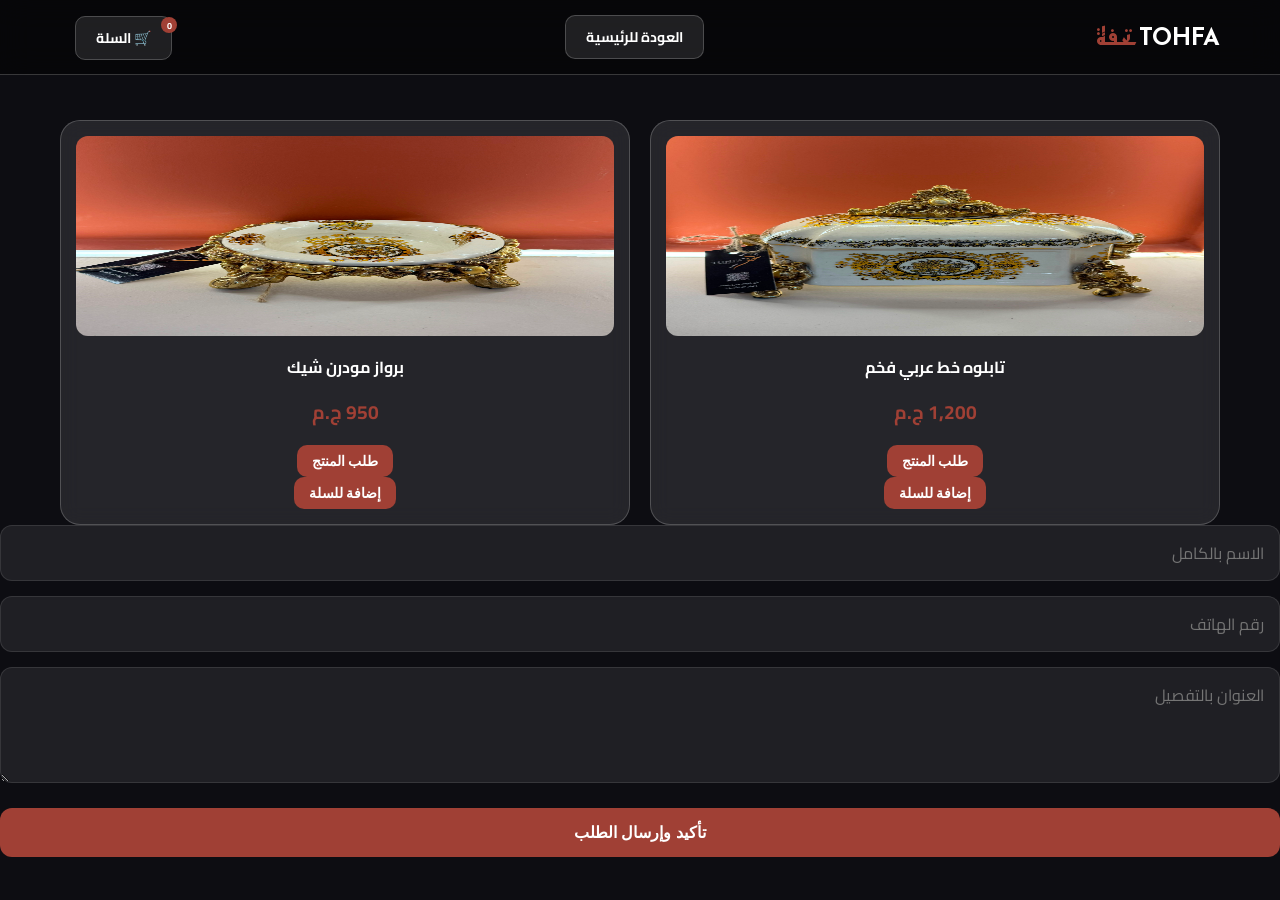
==== flowers.html @ 12c8755f "C-149 DESKTOP-UHG43DP 2026-08-03 18:23" ====
<!DOCTYPE html>
<html lang="ar" dir="rtl">
<head>
    <meta charset="UTF-8">
    <meta name="viewport" content="width=device-width, initial-scale=1.0">
    <title>تحفة | flowers</title>
    <link href="https://fonts.googleapis.com/css2?family=Cairo:wght@400;700&family=Reem+Kufi:wght@600&display=swap" rel="stylesheet">
    <link rel="stylesheet" href="tohfa/products.css">
</head>
<body>
    <nav class="navbar">
        <div class="container nav-flex">
            <div class="logo">TOHFA <span>تحفة</span></div>
            <a href="index.html" class="glass-btn">العودة للرئيسية</a>
            <div class="cart-btn-nav" onclick="toggleCart()">
    <span class="glass-btn">🛒 السلة <span class="cart-badge" id="cartBadge">0</span></span>
</div>
        </div>
    </nav>

    <div class="container" style="margin-top: 120px;">
        <div class="product-grid">
            <!-- منتج 1 -->
            <div class="product-card">
                <img src="tohfa/1.jpg.jpeg" class="product-img">
                <span class="product-name">تابلوه خط عربي فخم</span>
                <span class="product-price">1,200 ج.م</span>
                <button class="order-btn" onclick="orderNow('تابلوه خط عربي فخم', 1200, 'tohfa/1.jpg.jpeg')">طلب المنتج</button>
                <button class="order-btn" onclick="addToCart('تابلوه خط عربي فخم', 1200, 'tohfa/1.jpg.jpeg')">إضافة للسلة</button>
            </div>
            <!-- منتج 2 -->
            <div class="product-card">
                <img src="tohfa/2.jpg.jpeg" class="product-img">
                <span class="product-name">برواز مودرن شيك</span>
                <span class="product-price">950 ج.م</span>
                <button class="order-btn" onclick="orderNow('برواز مودرن شيك', 950, 'tohfa/2.jpg.jpeg')">طلب المنتج</button>
                <button class="order-btn" onclick="addToCart('برواز مودرن شيك', 950, 'tohfa/2.jpg.jpeg')">إضافة للسلة</button>
            </div>
        </div>
    </div>

    <!-- 🐞 تم حذف نافذة ونظام الطلب القديمين (openForm/closeForm/sendOrder)
         من هنا لأنهم كانوا بيستخدموا نفس IDs بتاعة نظام السلة تحت
         (orderModal, orderForm, mTitle...) وده كان بيسبب تعارض:
         getElementById بياخد أول عنصر بس، فزرار "إتمام الطلب" في
         السلة كان بيفتح المودال الغلط. دلوقتي فيه نظام طلب واحد بس
         موحّد (زرار "طلب المنتج" بينادي orderNow اللي بتضيف للسلة
         وتفتح فورم الطلب على طول). -->
    <div id="cartOverlay" class="cart-overlay">
    <div class="cart-header">
        <h2>سلة المقتنيات</h2>
        <div onclick="toggleCart()" style="cursor:pointer; font-size:30px; color:var(--primary)">&times;</div>
    </div>
    <div class="cart-items-list" id="cartItemsList"></div>
    <div class="cart-footer">
        <div class="total-row">
            <span>الإجمالي:</span>
            <span id="cartTotal">0 ج.م</span>
        </div>
        <button class="order-btn" onclick="checkout()" style="width:100%">إتمام الطلب</button>
    </div>
</div>
<!-- أبلكيشن طلب المقتنيات (Modal) -->
<form id="orderForm">
    <!-- المفتاح -->
    <input type="hidden" name="access_key" value="e199e4c7-3195-4345-9a40-9a2065ea8204">
    
    <!-- حقل الحماية السحري (مخفي للروبوتات فقط) -->
    <input type="checkbox" name="botcheck" class="hidden" style="display: none;">

    <input type="text" name="customer_name" id="cName" placeholder="الاسم بالكامل" required>
    <input type="tel" name="phone_number" id="cPhone" placeholder="رقم الهاتف" required>
    <textarea name="address" id="cAddr" rows="3" placeholder="العنوان بالتفصيل" required></textarea>
    
    <input type="hidden" name="order_details" id="hiddenProd">
    <input type="hidden" name="total_price" id="hiddenPrice">

    <button type="button" id="submitBtn" class="order-btn" onclick="sendOrder()">تأكيد وإرسال الطلب</button>
</form>

<!-- ربط ملف الجافا سكريبت الجديد -->
<script src="tohfa-script.js"></script>
<!-- نافذة تكبير الصور (Lightbox) -->
<div id="imageModal" class="image-lightbox">
    <span class="close-lightbox" onclick="closeLightbox()">&times;</span>
    <img id="fullImage" src="" alt="Enlarged Image">
</div>
</body>
</html>
---- tohfa/products.css ----
/* tohfa/products.css */

/* ==========================================================
   1) المتغيرات العامة + إعدادات أساسية
   ========================================================== */
:root {
    --primary: #A04035;
    --glass: rgba(255, 255, 255, 0.1);
    --glass-border: rgba(255, 255, 255, 0.2);
    --dark-bg: #0d0d12;
}

* {
    margin: 0;
    padding: 0;
    box-sizing: border-box;
    text-decoration: none !important;
}

body {
    font-family: 'Cairo', sans-serif;
    background-color: var(--dark-bg);
    color: white;
    overflow-x: hidden;
    direction: rtl;
}

/* قفل سكرول الصفحة (بيتفعل لما السلة أو اللايت بوكس أو المودال يفتحوا) */
body.stop-scrolling {
    overflow: hidden !important;
    height: 100vh;
}

.container { max-width: 1200px; margin: 0 auto; padding: 0 20px; }

/* ==========================================================
   2) الناف بار
   ========================================================== */
.navbar {
    padding: 15px 0;
    position: fixed;
    width: 100%;
    top: 0;
    z-index: 1000;
    background: rgba(0,0,0,0.5);
    backdrop-filter: blur(15px);
    border-bottom: 1px solid var(--glass-border);
}
.nav-flex { display: flex; justify-content: space-between; align-items: center; }
.logo { font-family: 'Reem Kufi'; font-size: 24px; font-weight: bold; }
.logo span { color: var(--primary); }
.glass-btn {
    color: white !important;
    padding: 8px 20px;
    border-radius: 10px;
    background: var(--glass);
    border: 1px solid var(--glass-border);
    font-weight: bold;
    font-size: 14px;
}

/* أيقونة السلة في الناف بار + البادج بتاعها */
.cart-btn-nav { position: relative; cursor: pointer; margin-left: 15px; }
.cart-badge {
    position: absolute; top: -5px; right: -5px;
    background: var(--primary); color: #fff;
    font-size: 9px; width: 16px; height: 16px;
    border-radius: 50%;
    display: flex; align-items: center; justify-content: center;
}

/* ==========================================================
   3) شبكة المنتجات وكارت المنتج
   - كل الكروت في نفس الصف بتاخد نفس الطول بالظبط (align-items: stretch)
   - صندوق الصورة بحجم ثابت وموحّد، والصورة جواه بـ object-fit:contain
     يعني بتفضل بنسبتها الطبيعية وميحصلهاش تمطيط، وبس بتتوسط جوه الصندوق
   ========================================================== */
.product-grid {
    display: grid;
    grid-template-columns: repeat(auto-fit, minmax(180px, 1fr));
    gap: 20px;
    align-items: stretch; /* يوحّد ارتفاع كل الكروت في نفس الصف */
}

.product-card {
    display: flex;
    flex-direction: column;
    align-items: center;
    background: var(--glass);
    backdrop-filter: blur(10px);
    border: 1px solid var(--glass-border);
    border-radius: 20px;
    padding: 15px;
    text-align: center;
    transition: 0.4s;
    height: 100%; /* يخلي الكارت ياخد كامل ارتفاع الصف اللي حدده الجريد */
}

/* صندوق الصورة: مقاس ثابت وموحّد لكل الكروت */
.product-img {
    width: 100%;
    height: 200px; /* ارتفاع ثابت = كل صناديق الصور بنفس الحجم بالظبط */
    margin-bottom: 12px;
    overflow: hidden;
    border-radius: 12px;
    background: rgba(255, 255, 255, 0.04); /* خلفية خفيفة تظهر جوانب الصورة لو مقاسها مش مربّع */
    display: flex;
    align-items: center;
    justify-content: center;
}

.product-img img {
    max-width: 100%;
    max-height: 100%;
    width: auto;
    height: auto;
    object-fit: contain; /* أهم سطر: الصورة بتاخد حجمها الطبيعي جوه الصندوق من غير تمطيط */
    display: block;
    cursor: zoom-in; /* يوضح إن الصورة قابلة للتكبير */
    transition: 0.3s ease;
}
.product-img img:hover { transform: scale(1.03); }

/* اسم المنتج: line-clamp بسطرين يمنع إن اسم طويل يكسّر توحيد حجم الكارت */
.product-name {
    font-size: 1rem;
    font-weight: bold;
    padding-top: 4px;
    display: -webkit-box;
    -webkit-box-orient: vertical;
    overflow: hidden;
    min-height: 2.4em; /* مساحة ثابتة حتى لو الاسم سطر واحد بس */
}

.product-price {
    font-size: 1.2rem;
    color: var(--primary);
    font-weight: bold;
    display: block;
    margin-top: 8px;
    margin-bottom: 15px;
}

/* الأزرار بتتزق لتحت الكارت دايمًا بفضل margin-top:auto */
.btn-group {
    display: flex;
    justify-content: center;
    align-items: center;
    gap: 20px;
    width: 100%;
    margin-top: auto;
}

.order-btn {
    flex: 2;
    background: var(--primary);
    color: white !important;
    padding: 8px 15px;
    border-radius: 10px;
    font-size: 0.85rem;
    font-weight: bold;
    transition: 0.3s;
    border: none;
    cursor: pointer;
    text-align: center;
}
.order-btn:hover { background: white; color: var(--primary) !important; }

.add-to-cart-btn {
    flex: 1;
    background: rgba(255, 255, 255, 0.05);
    color: var(--primary) !important;
    padding: 8px;
    border-radius: 10px;
    border: 1px solid var(--glass-border);
    cursor: pointer;
    font-size: 1.1rem;
    display: flex;
    align-items: center;
    justify-content: center;
    transition: 0.3s;
}
.add-to-cart-btn:hover { background: var(--primary); color: white !important; }

/* ==========================================================
   4) لايت بوكس تكبير صورة المنتج (يفتح في نص الشاشة عند الضغط)
   محتاج شوية جافاسكريبت بسيطة عشان تفعيل الفتح والقفل — شوف ملف
   products-lightbox.js اللي جنب الملف ده
   ========================================================== */
.image-lightbox-overlay {
    position: fixed;
    top: 0; left: 0;
    width: 100%; height: 100%;
    background: rgba(0, 0, 0, 0.92);
    display: none; /* بيتفتح بكلاس active عن طريق الجافاسكريبت */
    align-items: center;
    justify-content: center;
    z-index: 10500;
    backdrop-filter: blur(10px);
    padding: 20px;
    cursor: zoom-out;
}
.image-lightbox-overlay.active { display: flex; }

.image-lightbox-overlay img {
    max-width: 90%;
    max-height: 90vh;
    object-fit: contain; /* برضو من غير تمطيط وهي مكبّرة */
    border-radius: 15px;
    box-shadow: 0 20px 60px rgba(0, 0, 0, 0.6);
    animation: lightboxZoom 0.3s ease;
    cursor: default;
}
@keyframes lightboxZoom {
    from { transform: scale(0.85); opacity: 0; }
    to { transform: scale(1); opacity: 1; }
}

.image-lightbox-close {
    position: absolute;
    top: 20px; left: 20px;
    font-size: 34px;
    color: #fff;
    cursor: pointer;
    z-index: 10600;
    line-height: 1;
}

/* ==========================================================
   5) المودال (نافذة استمارة الطلب)
   ========================================================== */
.modal-overlay {
    position: fixed;
    top: 0; left: 0;
    width: 100%; height: 100%;
    background: rgba(0, 0, 0, 0.9);
    display: none;
    align-items: center;
    justify-content: center;
    z-index: 10000;
    backdrop-filter: blur(15px);
    padding: 15px;
}

.modal-content {
    width: 100%;
    max-width: 400px;
    background: rgba(255, 255, 255, 0.05);
    border: 1px solid rgba(255, 255, 255, 0.1);
    border-radius: 25px;
    padding: 30px 20px;
    position: relative;
    box-shadow: 0 20px 50px rgba(0, 0, 0, 0.5);
    display: flex;
    flex-direction: column;
    align-items: center;
}
.modal-content h3 {
    font-family: 'Reem Kufi';
    color: var(--primary);
    margin-bottom: 20px;
    font-size: 1.4rem;
    text-align: center;
}

#orderForm {
    width: 100%;
    display: flex;
    flex-direction: column;
    gap: 15px;
}
#orderForm input, #orderForm textarea {
    width: 100%;
    padding: 12px 15px;
    background: rgba(255, 255, 255, 0.08);
    border: 1px solid rgba(255, 255, 255, 0.1);
    border-radius: 12px;
    color: #fff;
    font-family: 'Cairo';
    font-size: 16px; /* عشان الآيفون ميعملش زووم تلقائي */
    outline: none;
    text-align: right;
}
#orderForm .order-btn {
    margin-top: 10px;
    padding: 15px;
    font-size: 1rem;
    width: 100%;
    background: var(--primary);
    color: white;
    border: none;
    border-radius: 12px;
    cursor: pointer;
}

.close-btn {
    position: absolute;
    top: 15px;
    left: 20px;
    font-size: 28px;
    color: var(--primary);
    cursor: pointer;
    line-height: 1;
}

/* ==========================================================
   6) زرار واتساب العائم
   ========================================================== */
.whatsapp-float {
    position: fixed;
    width: 60px; height: 60px;
    bottom: 30px; right: 30px;
    background-color: #25d366;
    border-radius: 50px;
    display: flex; align-items: center; justify-content: center;
    z-index: 2000;
}
.whatsapp-float img { width: 35px; }

/* ==========================================================
   7) سلة المشتريات الجانبية
   ⚠️ ملاحظة: الملف ده بيستخدم اسمين مختلفين لحاوية عناصر السلة:
   .cart-items-list (هنا) و .cart-items-container (في ملف style.css).
   لو الاتنين مستخدمين فعلاً في نفس الـ HTML سيبهم زي ما هم، بس
   لو واحد بس منهم مستخدم يفضل توحيد الاسم في كل الملفات بعدين.
   ========================================================== */
.cart-overlay {
    position: fixed;
    top: 0;
    left: -100%; /* تظهر من اليمين للشمال عن طريق كلاس active */
    width: 350px;
    height: 100vh;
    background: rgba(15, 15, 15, 0.98);
    backdrop-filter: blur(20px);
    border-right: 1px solid var(--primary);
    z-index: 5000;
    transition: 0.5s cubic-bezier(0.4, 0, 0.2, 1);
    display: flex;
    flex-direction: column;
}
.cart-overlay.active { left: 0; }

.cart-header {
    display: flex;
    justify-content: space-between;
    align-items: center;
    margin-bottom: 25px;
    border-bottom: 1px solid rgba(255,255,255,0.1);
    padding-bottom: 15px;
}
.cart-header h2 { font-family: 'Reem Kufi'; color: var(--primary); font-size: 1.5rem; }

/* منطقة عرض المنتجات جوه السلة (فيها السكرول) */
.cart-items-list {
    flex: 1;
    overflow-y: auto;
    padding-left: 5px;
    -webkit-overflow-scrolling: touch;
}

.cart-item {
    display: flex;
    align-items: center;
    gap: 15px;
    background: rgba(255,255,255,0.03);
    padding: 12px;
    border-radius: 15px;
    margin-bottom: 15px;
    border: 1px solid rgba(255,255,255,0.05);
}
.cart-item img {
    width: 60px; height: 60px;
    object-fit: cover;
    border-radius: 10px;
    border: 1px solid var(--primary);
}
.item-details { flex: 1; }
.item-details h4 { font-size: 0.95rem; margin-bottom: 5px; color: #fff; }
.item-details .price-tag { color: var(--primary); font-weight: bold; font-size: 1rem; }

/* أزرار التحكم في الكمية */
.qty-btn-group { display: flex; align-items: center; gap: 12px; margin-top: 8px; }
.qty-btn-group button {
    width: 26px; height: 26px;
    background: transparent;
    border: 1px solid var(--primary);
    color: var(--primary);
    border-radius: 50%;
    cursor: pointer;
    transition: 0.3s;
}
.qty-btn-group button:hover { background: var(--primary); color: #fff; }

.remove-item { color: #ff4d4d; cursor: pointer; font-size: 1.3rem; transition: 0.3s; }
.remove-item:hover { color: #ff1a1a; transform: scale(1.1); }

/* فوتر السلة (فيه الإجمالي وزرار إتمام الطلب) - ثابت تحت */
.cart-footer {
    border-top: 1px solid rgba(255,255,255,0.1);
    padding-top: 20px;
    margin-top: auto;
}
.total-row {
    display: flex;
    justify-content: space-between;
    font-size: 1.3rem;
    margin-bottom: 20px;
    font-family: 'Reem Kufi';
}
.total-row span:last-child { color: var(--primary); font-weight: bold; }

/* ==========================================================
   8) تعديلات الموبايل (اتجمعت كل الميديا كويريز المكررة والمتضاربة هنا)
   ========================================================== */
@media screen and (max-width: 768px) {
    /* الناف بار */
    .navbar { top: 10px; width: 98%; padding: 5px 0; border-radius: 15px; }
    .nav-wrapper { padding: 0 10px !important; display: flex; justify-content: space-between; }
    .logo { font-size: 16px !important; white-space: nowrap; }
    .nav-links { gap: 5px !important; }
    .glass-btn { padding: 6px 8px !important; font-size: 11px !important; border-radius: 8px; }
    .cart-nav-item { margin-left: 5px; }

    /* شبكة المنتجات: منتجين جنب بعض، والصندوق بيتصغر شوية بس يفضل موحّد */
    .product-grid { grid-template-columns: repeat(2, 1fr) !important; gap: 12px !important; }
    .product-card { padding: 10px !important; }
    .product-img { height: 140px !important; }
    .product-name { font-size: 0.85rem !important; }
    .product-price { font-size: 1rem !important; }

    /* السلة الجانبية تاخد أغلب الشاشة في الموبايل */
    .cart-overlay {
        width: 85% !important;
        max-width: 320px;
        height: 100dvh !important; /* بتظبط الطول بالظبط على شاشة الموبايل */
    }
    .cart-footer {
        padding: 15px !important;
        padding-bottom: 30px !important; /* عشان الزرار ميختفيش ورا شريط الموبايل */
        background: rgba(20, 20, 20, 0.95);
    }
    .cart-footer .order-btn { padding: 12px !important; font-size: 1rem !important; border-radius: 12px !important; }
    .total-row { margin-bottom: 10px !important; font-size: 1.1rem !important; }

    /* المودال (استمارة الطلب) */
    .modal-content { padding: 25px 15px !important; margin-top: 20px; }
    #orderForm input, #orderForm textarea { font-size: 16px !important; }
}

@media screen and (max-width: 480px) {
    .cart-overlay { width: 100% !important; }
    .modal-content { padding: 25px 15px; }
    .modal-content h3 { font-size: 1.1rem; }
    .hero-content h1 { font-size: 1.8rem !important; line-height: 1.3; }
    .hero-content p { font-size: 0.9rem !important; }
}
/* --- تنسيق نافذة تكبير الصور --- */
.image-lightbox {
    position: fixed;
    top: 0; left: 0;
    width: 100%; height: 100%;
    background: rgba(0, 0, 0, 0.9); /* خلفية سوداء فخمة */
    backdrop-filter: blur(15px); /* تأثير زجاجي ورا الصورة */
    display: none; /* مخفية بتبدأ */
    align-items: center;
    justify-content: center;
    z-index: 10000; /* أعلى من كل شيء */
    cursor: zoom-out;
}

.image-lightbox img {
    max-width: 90%;
    max-height: 80vh;
    border-radius: 15px;
    box-shadow: 0 0 50px rgba(160, 64, 53, 0.3); /* توهج طوبي خفيف */
    transform: scale(0.8);
    transition: 0.4s cubic-bezier(0.175, 0.885, 0.32, 1.275);
}

/* لما تفتح الصورة يحصل أنيميشن تكبير */
.image-lightbox.active img {
    transform: scale(1);
}

/* زرار الإلغاء (X) */
.close-lightbox {
    position: absolute;
    top: 30px;
    right: 40px;
    color: white;
    font-size: 50px;
    font-weight: bold;
    cursor: pointer;
    transition: 0.3s;
    z-index: 10001;
}

.close-lightbox:hover {
    color: var(--primary); /* يقلب طوبي عند الوقوف عليه */
    transform: rotate(90deg);
}
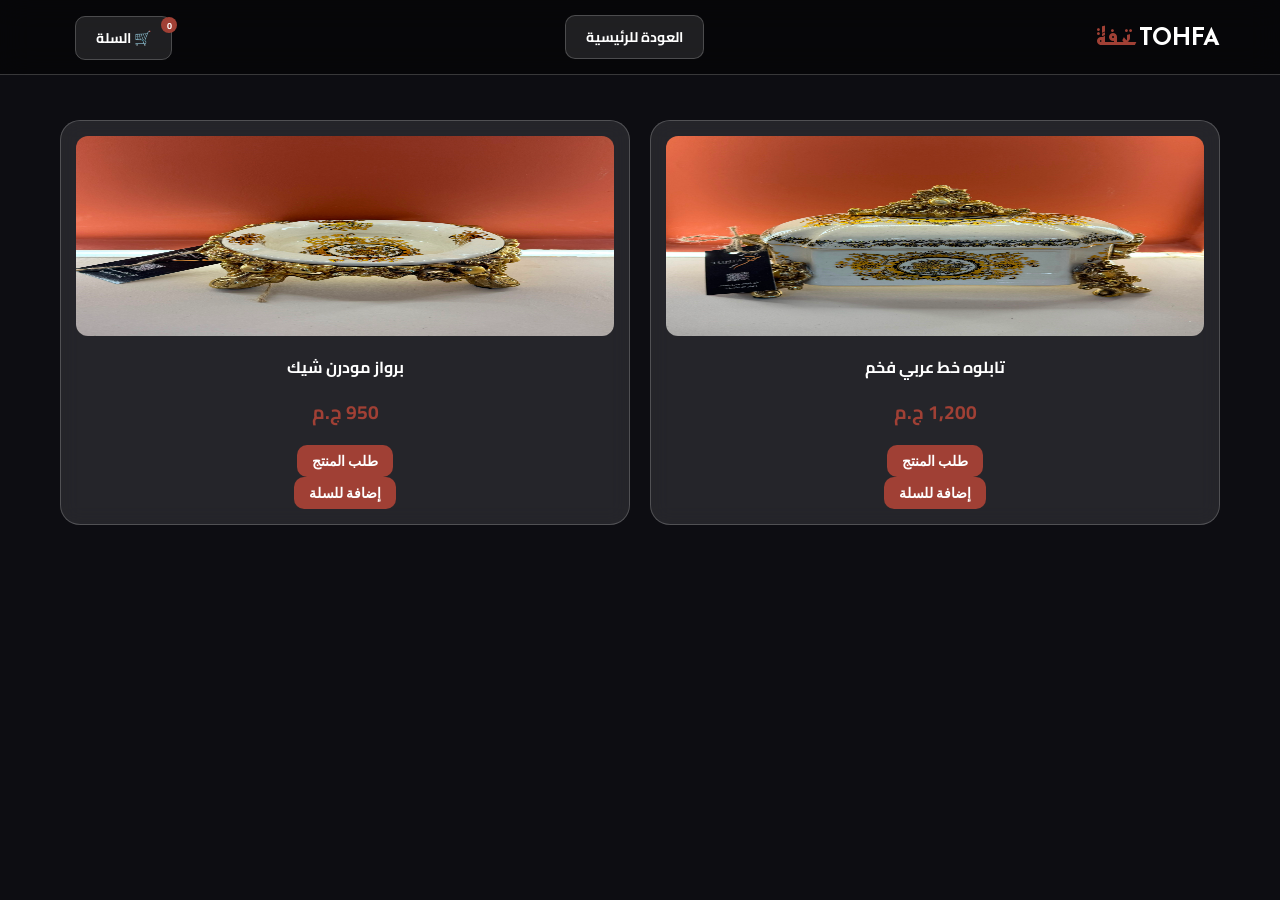
==== commit 4399ebbf: "C-150 DESKTOP-UHG43DP 2026-08-03 18:23" ====
--- a/flowers.html
+++ b/flowers.html
@@ -61,22 +61,28 @@
     </div>
 </div>
 <!-- أبلكيشن طلب المقتنيات (Modal) -->
-<form id="orderForm">
-    <!-- المفتاح -->
+<div id="orderModal" class="modal-overlay">
+    <div class="modal-content glass-card">
+        <span class="close-btn" onclick="closeOrderForm()">&times;</span>
+        <h3 id="mTitle" style="text-align:center; margin-bottom:20px; font-family:'Reem Kufi'; color:var(--primary);">استمارة طلب مقتنيات</h3>
+        
+      <form id="orderForm">
+    <!-- المفتاح الخاص بك -->
     <input type="hidden" name="access_key" value="e199e4c7-3195-4345-9a40-9a2065ea8204">
     
-    <!-- حقل الحماية السحري (مخفي للروبوتات فقط) -->
-    <input type="checkbox" name="botcheck" class="hidden" style="display: none;">
+    <!-- بيانات العميل -->
+    <input type="text" name="الاسم" id="cName" placeholder="الاسم بالكامل" required>
+    <input type="tel" name="الهاتف" id="cPhone" placeholder="رقم الهاتف" required>
+    <textarea name="العنوان" id="cAddr" rows="3" placeholder="العنوان بالتفصيل" required></textarea>
+    
+    <!-- التعديل هنا: دي الخانات اللي كانت بتوصل فاضية -->
+    <input type="hidden" name="تفاصيل_الأوردر" id="hiddenProd">
+    <input type="hidden" name="إجمالي_السعر" id="hiddenPrice">
 
-    <input type="text" name="customer_name" id="cName" placeholder="الاسم بالكامل" required>
-    <input type="tel" name="phone_number" id="cPhone" placeholder="رقم الهاتف" required>
-    <textarea name="address" id="cAddr" rows="3" placeholder="العنوان بالتفصيل" required></textarea>
-    
-    <input type="hidden" name="order_details" id="hiddenProd">
-    <input type="hidden" name="total_price" id="hiddenPrice">
-
-    <button type="button" id="submitBtn" class="order-btn" onclick="sendOrder()">تأكيد وإرسال الطلب</button>
+    <button type="button" id="submitBtn" class="order-btn" onclick="sendFinalOrder()">تأكيد وإرسال الطلب</button>
 </form>
+    </div>
+</div>
 
 <!-- ربط ملف الجافا سكريبت الجديد -->
 <script src="tohfa-script.js"></script>
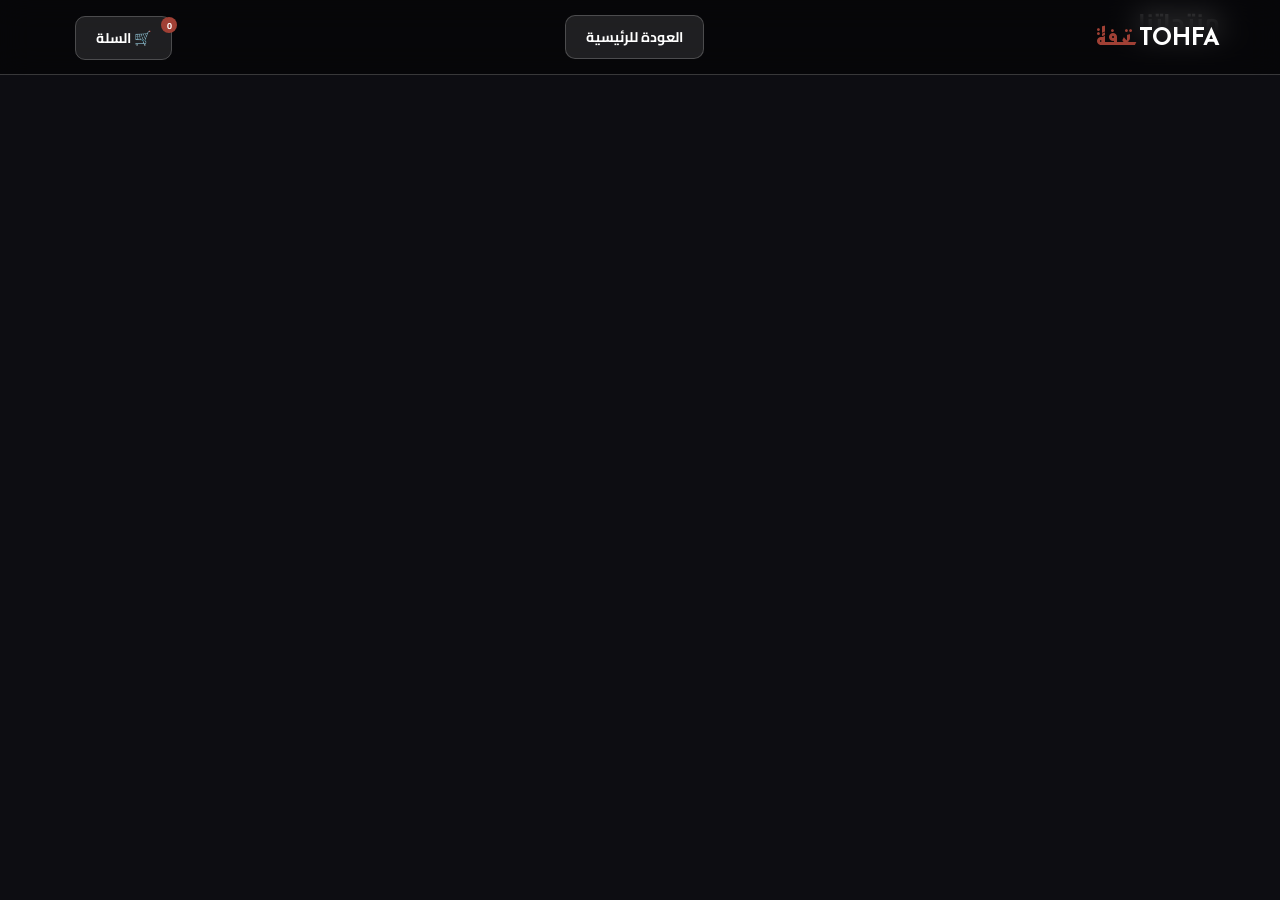
==== commit cd9f110e: "C-328 DESKTOP-UHG43DP 2026-08-06 17:20" ====
--- a/flowers.html
+++ b/flowers.html
@@ -18,26 +18,12 @@
         </div>
     </nav>
 
-    <div class="container" style="margin-top: 120px;">
-        <div class="product-grid">
-            <!-- منتج 1 -->
-            <div class="product-card">
-                <img src="tohfa/1.jpg.jpeg" class="product-img">
-                <span class="product-name">تابلوه خط عربي فخم</span>
-                <span class="product-price">1,200 ج.م</span>
-                <button class="order-btn" onclick="orderNow('تابلوه خط عربي فخم', 1200, 'tohfa/1.jpg.jpeg')">طلب المنتج</button>
-                <button class="order-btn" onclick="addToCart('تابلوه خط عربي فخم', 1200, 'tohfa/1.jpg.jpeg')">إضافة للسلة</button>
-            </div>
-            <!-- منتج 2 -->
-            <div class="product-card">
-                <img src="tohfa/2.jpg.jpeg" class="product-img">
-                <span class="product-name">برواز مودرن شيك</span>
-                <span class="product-price">950 ج.م</span>
-                <button class="order-btn" onclick="orderNow('برواز مودرن شيك', 950, 'tohfa/2.jpg.jpeg')">طلب المنتج</button>
-                <button class="order-btn" onclick="addToCart('برواز مودرن شيك', 950, 'tohfa/2.jpg.jpeg')">إضافة للسلة</button>
-            </div>
-        </div>
-    </div>
+    <section class="container">
+    <h2 class="section-title">منتجاتنا</h2>
+    <!-- ده المكان اللي الجافا سكريبت هترص فيه المنتجات -->
+    <div id="products-flowers"></div> 
+</section>    <!-- الجافا سكريبت هيملا المكان ده فوراً -->
+
 
     <!-- 🐞 تم حذف نافذة ونظام الطلب القديمين (openForm/closeForm/sendOrder)
          من هنا لأنهم كانوا بيستخدموا نفس IDs بتاعة نظام السلة تحت
@@ -63,7 +49,8 @@
 <!-- أبلكيشن طلب المقتنيات (Modal) -->
 <div id="orderModal" class="modal-overlay">
     <div class="modal-content glass-card">
-        <span class="close-btn" onclick="closeOrderForm()">&times;</span>
+<!-- تأكد إن الاسم هو closeOrderForm() -->
+<span class="close-btn" onclick="closeOrderForm()">&times;</span>
         <h3 id="mTitle" style="text-align:center; margin-bottom:20px; font-family:'Reem Kufi'; color:var(--primary);">استمارة طلب مقتنيات</h3>
         
       <form id="orderForm">
--- a/tohfa/products.css
+++ b/tohfa/products.css
@@ -75,17 +75,23 @@
    - صندوق الصورة بحجم ثابت وموحّد، والصورة جواه بـ object-fit:contain
      يعني بتفضل بنسبتها الطبيعية وميحصلهاش تمطيط، وبس بتتوسط جوه الصندوق
    ========================================================== */
-.product-grid {
-    display: grid;
-    grid-template-columns: repeat(auto-fit, minmax(180px, 1fr));
-    gap: 20px;
+/* --- تعديل الجريد ليكون جنب بعضه بالظبط بنفس مقاساتك --- */
+
+.product-grid, #products-list {
+    display: grid !important; /* تفعيل الشبكة بقوة */
+    /* السطر اللي جاي هو السر: بيوزع الكروت جنب بعضها بحد أدنى 180 بكسل للكارت */
+    grid-template-columns: repeat(auto-fill, minmax(180px, 1fr)) !important;
+    gap: 20px !important;
+    width: 100% !important; /* يملأ عرض الصفحة */
+    max-width: 1200px; /* العرض الأقصى المريح للعين */
+    margin: 30px auto !important; /* توسيط السكشن كله */
     align-items: stretch; /* يوحّد ارتفاع كل الكروت في نفس الصف */
 }
 
 .product-card {
-    display: flex;
-    flex-direction: column;
-    align-items: center;
+    display: flex !important;
+    flex-direction: column !important;
+    align-items: center !important;
     background: var(--glass);
     backdrop-filter: blur(10px);
     border: 1px solid var(--glass-border);
@@ -93,52 +99,73 @@
     padding: 15px;
     text-align: center;
     transition: 0.4s;
-    height: 100%; /* يخلي الكارت ياخد كامل ارتفاع الصف اللي حدده الجريد */
-}
-
-/* صندوق الصورة: مقاس ثابت وموحّد لكل الكروت */
+    height: 100% !important; /* يخلي الكارت ياخد كامل ارتفاع الصف */
+    width: 100% !important;
+}
+
+/* صندوق الصورة: مقاس ثابت وموحّد زي ما طلبت */
 .product-img {
-    width: 100%;
-    height: 200px; /* ارتفاع ثابت = كل صناديق الصور بنفس الحجم بالظبط */
+    width: 100% !important;
+    height: 200px !important; /* ارتفاع ثابت كما طلبت */
     margin-bottom: 12px;
     overflow: hidden;
     border-radius: 12px;
-    background: rgba(255, 255, 255, 0.04); /* خلفية خفيفة تظهر جوانب الصورة لو مقاسها مش مربّع */
-    display: flex;
-    align-items: center;
-    justify-content: center;
+    background: rgba(255, 255, 255, 0.04); 
+    display: flex !important;
+    align-items: center !important;
+    justify-content: center !important;
 }
 
 .product-img img {
     max-width: 100%;
     max-height: 100%;
-    width: auto;
-    height: auto;
-    object-fit: contain; /* أهم سطر: الصورة بتاخد حجمها الطبيعي جوه الصندوق من غير تمطيط */
-    display: block;
-    cursor: zoom-in; /* يوضح إن الصورة قابلة للتكبير */
-    transition: 0.3s ease;
-}
-.product-img img:hover { transform: scale(1.03); }
-
-/* اسم المنتج: line-clamp بسطرين يمنع إن اسم طويل يكسّر توحيد حجم الكارت */
-.product-name {
-    font-size: 1rem;
-    font-weight: bold;
-    padding-top: 4px;
-    display: -webkit-box;
-    -webkit-box-orient: vertical;
-    overflow: hidden;
-    min-height: 2.4em; /* مساحة ثابتة حتى لو الاسم سطر واحد بس */
-}
-
-.product-price {
-    font-size: 1.2rem;
-    color: var(--primary);
-    font-weight: bold;
-    display: block;
-    margin-top: 8px;
-    margin-bottom: 15px;
+    object-fit: contain; /* عشان المنتج يظهر كامل وميتقصش */
+    transition: 0.5s;
+}
+
+/* تعديل الموبايل عشان يفضلوا برضه جنب بعض (2 في السطر) */
+@media screen and (max-width: 768px) {
+    /* 1. تحرير الحاوية الكبيرة من أي قيود عرض */
+    .container {
+        width: 100% !important;
+        max-width: 100% !important;
+        padding: 0 !important; /* إلغاء المساحة الجانبية تماماً */
+        margin: 0 !important;
+    }
+
+    /* 2. ضبط الشبكة لتمتد بعرض الشاشة */
+    #products-list, .product-grid {
+        display: grid !important;
+        grid-template-columns: 1fr 1fr !important; /* عمودين متساويين */
+        gap: 8px !important; /* مسافة صغيرة جداً بين الكروت */
+        width: 100% !important;
+        padding: 8px !important; /* مسافة أمان صغيرة جداً من حافة التليفون */
+        box-sizing: border-box !important;
+    }
+
+    /* 3. جعل الكارت يملأ نصف الشاشة المخصص له بالكامل */
+    .product-card {
+        width: 100% !important;
+        max-width: none !important; /* إلغاء أي حد أقصى للعرض */
+        padding: 10px !important;
+        margin: 0 !important; /* التأكد إن مفيش margin جانبي */
+    }
+
+    /* 4. تظبيط الصورة لتناسب العرض الجديد */
+    .product-img {
+        height: 150px !important; /* ارتفاع مناسب للعمودين */
+        width: 100% !important;
+    }
+
+    /* تصغير الخطوط عشان المساحة */
+    .product-name { font-size: 0.8rem !important; }
+    .product-price { font-size: 0.9rem !important; }
+    
+    /* تظبيط الزراير لملء عرض الكارت الصغير */
+    .btn-group {
+        flex-direction: column; /* لو الأزرار زحمة خليهم تحت بعض */
+        gap: 5px;
+    }
 }
 
 /* الأزرار بتتزق لتحت الكارت دايمًا بفضل margin-top:auto */
@@ -304,20 +331,6 @@
 }
 
 /* ==========================================================
-   6) زرار واتساب العائم
-   ========================================================== */
-.whatsapp-float {
-    position: fixed;
-    width: 60px; height: 60px;
-    bottom: 30px; right: 30px;
-    background-color: #25d366;
-    border-radius: 50px;
-    display: flex; align-items: center; justify-content: center;
-    z-index: 2000;
-}
-.whatsapp-float img { width: 35px; }
-
-/* ==========================================================
    7) سلة المشتريات الجانبية
    ⚠️ ملاحظة: الملف ده بيستخدم اسمين مختلفين لحاوية عناصر السلة:
    .cart-items-list (هنا) و .cart-items-container (في ملف style.css).
@@ -379,20 +392,62 @@
 .item-details .price-tag { color: var(--primary); font-weight: bold; font-size: 1rem; }
 
 /* أزرار التحكم في الكمية */
-.qty-btn-group { display: flex; align-items: center; gap: 12px; margin-top: 8px; }
+.qty-btn-group {
+    display: flex;
+    align-items: center;
+    justify-content: center;
+    gap: 15px; /* المسافة بين الزرار والرقم */
+    margin-top: 10px;
+}
+
 .qty-btn-group button {
-    width: 26px; height: 26px;
-    background: transparent;
-    border: 1px solid var(--primary);
-    color: var(--primary);
-    border-radius: 50%;
-    cursor: pointer;
-    transition: 0.3s;
-}
-.qty-btn-group button:hover { background: var(--primary); color: #fff; }
-
+    /* 1. جعل الزرار دائري تماماً */
+    width: 30px;
+    height: 30px;
+    border-radius: 50%; 
+    
+    /* 2. الألوان والبرواز (زي الصورة التانية) */
+    background: transparent; /* خلفية شفافة */
+    border: 1.5px solid var(--primary); /* برواز بلون تحفة الطوبي */
+    color: var(--primary); /* لون العلامة (+ أو -) */
+    
+    /* 3. محاذاة العلامة في النص بالظبط */
+    display: flex;
+    align-items: center;
+    justify-content: center;
+    
+    /* 4. لمسات إضافية */
+    cursor: pointer;
+    font-size: 1.2rem;
+    font-weight: bold;
+    transition: 0.3s ease;
+    outline: none;
+    padding: 0; /* إلغاء أي مسافات داخلية من المتصفح */
+}
+
+/* تأثير عند الوقوف بالماوس */
+.qty-btn-group button:hover {
+    background: var(--primary);
+    color: #fff; /* يقلب أبيض لما تقف عليه */
+    box-shadow: 0 0 10px var(--primary);
+}
+
+/* تنسيق الرقم اللي في النص */
+.qty-btn-group-num {
+    color: #fff;
+    font-size: 1.1rem;
+    font-weight: bold;
+    min-width: 20px;
+    text-align: center;
+}
 .remove-item { color: #ff4d4d; cursor: pointer; font-size: 1.3rem; transition: 0.3s; }
 .remove-item:hover { color: #ff1a1a; transform: scale(1.1); }
+
+.qty-btn-groups button:hover { background: var(--primary); color: #fff; }
+.qty-btn-group-num { color: #fff; font-weight: bold; font-size: 0.9rem; }
+
+.remove-item-btn { color: #ff4d4d; cursor: pointer; font-size: 1.5rem; padding: 5px; }
+
 
 /* فوتر السلة (فيه الإجمالي وزرار إتمام الطلب) - ثابت تحت */
 .cart-footer {
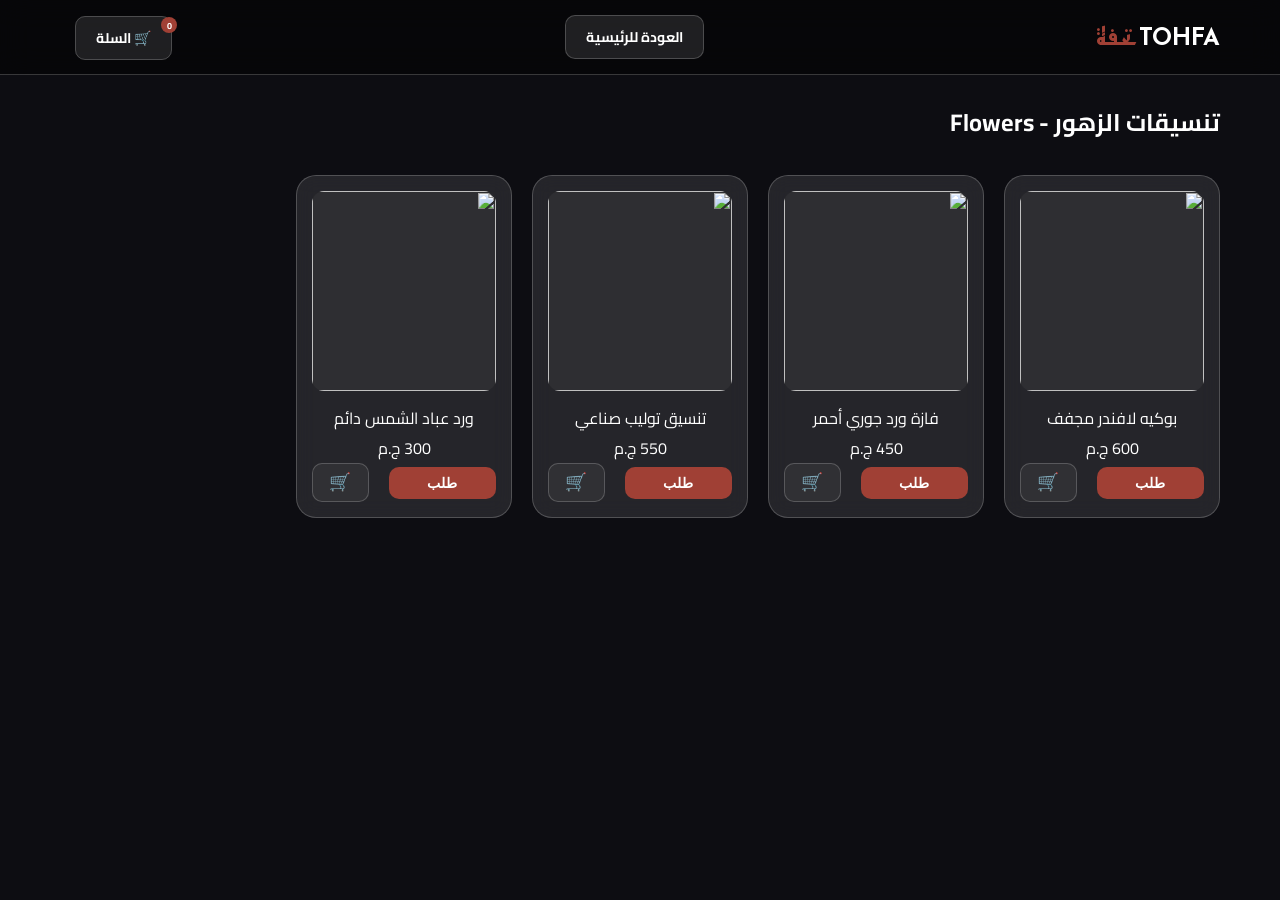
==== commit 991e6f35: "C-335 DESKTOP-UHG43DP 2026-08-06 17:34" ====
--- a/flowers.html
+++ b/flowers.html
@@ -18,11 +18,13 @@
         </div>
     </nav>
 
-    <section class="container">
-    <h2 class="section-title">منتجاتنا</h2>
-    <!-- ده المكان اللي الجافا سكريبت هترص فيه المنتجات -->
-    <div id="products-flowers"></div> 
-</section>    <!-- الجافا سكريبت هيملا المكان ده فوراً -->
+    <!-- جوه ملف flowers.html -->
+<div class="container" style="margin-top: 100px;">
+    <h2 class="section-title">تنسيقات الزهور - Flowers</h2>
+    
+    <!-- الجافا سكريبت هتدور على الـ id ده وترص فيه المنتجات -->
+    <div id="flowers-list" class="product-grid"></div>
+</div>  
 
 
     <!-- 🐞 تم حذف نافذة ونظام الطلب القديمين (openForm/closeForm/sendOrder)
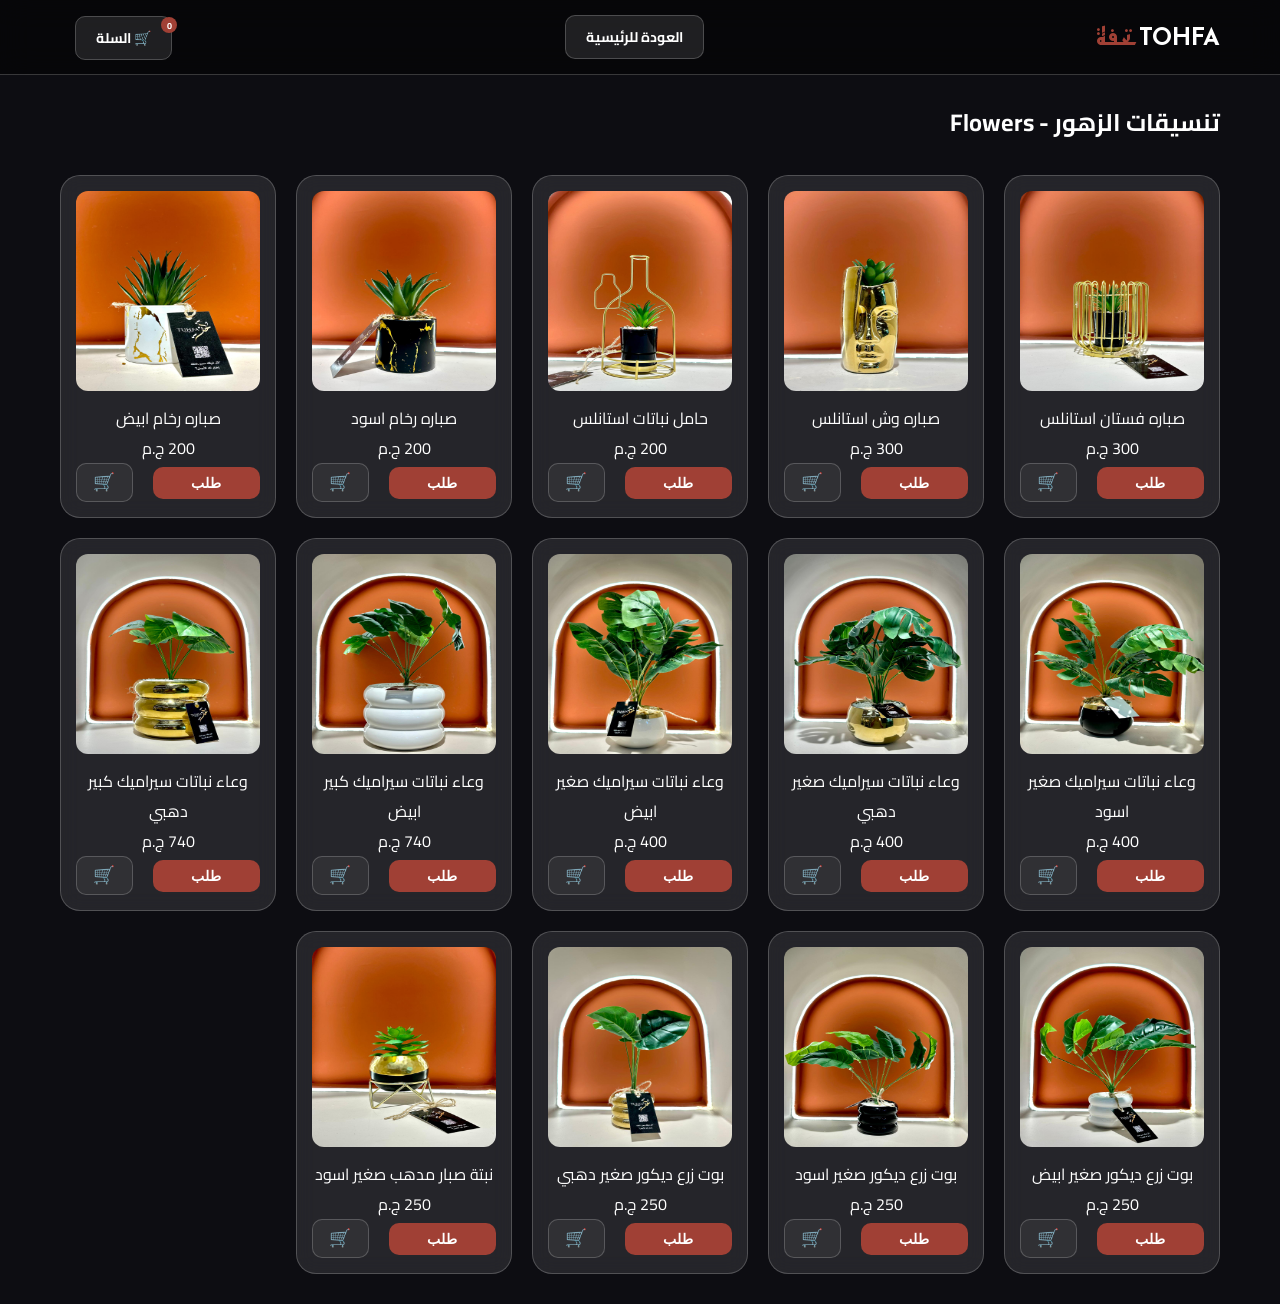
==== commit eaf1bd51: "C-88 DESKTOP-UHG43DP 2026-08-09 19:10" ====
--- a/flowers.html
+++ b/flowers.html
@@ -57,7 +57,7 @@
         
       <form id="orderForm">
     <!-- المفتاح الخاص بك -->
-    <input type="hidden" name="access_key" value="e199e4c7-3195-4345-9a40-9a2065ea8204">
+    <input type="hidden" name="access_key" value="490a8acf-2b67-4b63-b6c6-41aa5f00ed09">
     
     <!-- بيانات العميل -->
     <input type="text" name="الاسم" id="cName" placeholder="الاسم بالكامل" required>
--- a/tohfa/products.css
+++ b/tohfa/products.css
@@ -123,50 +123,39 @@
     transition: 0.5s;
 }
 
-/* تعديل الموبايل عشان يفضلوا برضه جنب بعض (2 في السطر) */
-@media screen and (max-width: 768px) {
-    /* 1. تحرير الحاوية الكبيرة من أي قيود عرض */
-    .container {
-        width: 100% !important;
-        max-width: 100% !important;
-        padding: 0 !important; /* إلغاء المساحة الجانبية تماماً */
-        margin: 0 !important;
-    }
-
-    /* 2. ضبط الشبكة لتمتد بعرض الشاشة */
-    #products-list, .product-grid {
-        display: grid !important;
-        grid-template-columns: 1fr 1fr !important; /* عمودين متساويين */
-        gap: 8px !important; /* مسافة صغيرة جداً بين الكروت */
-        width: 100% !important;
-        padding: 8px !important; /* مسافة أمان صغيرة جداً من حافة التليفون */
-        box-sizing: border-box !important;
-    }
-
-    /* 3. جعل الكارت يملأ نصف الشاشة المخصص له بالكامل */
-    .product-card {
-        width: 100% !important;
-        max-width: none !important; /* إلغاء أي حد أقصى للعرض */
-        padding: 10px !important;
-        margin: 0 !important; /* التأكد إن مفيش margin جانبي */
-    }
-
-    /* 4. تظبيط الصورة لتناسب العرض الجديد */
-    .product-img {
-        height: 150px !important; /* ارتفاع مناسب للعمودين */
-        width: 100% !important;
-    }
-
-    /* تصغير الخطوط عشان المساحة */
-    .product-name { font-size: 0.8rem !important; }
-    .product-price { font-size: 0.9rem !important; }
-    
-    /* تظبيط الزراير لملء عرض الكارت الصغير */
-    .btn-group {
-        flex-direction: column; /* لو الأزرار زحمة خليهم تحت بعض */
-        gap: 5px;
-    }
-}
+/* 🆕 كارت المنتج اللي "نفذت الكمية" بتاعه */
+.product-card {
+    position: relative; /* عشان الشارة تتموضع فوق الصورة بالظبط */
+}
+.product-card.out-of-stock {
+    opacity: 0.55;
+}
+.product-card.out-of-stock .product-img,
+.product-card.out-of-stock .product-img img {
+    filter: grayscale(85%);
+}
+.out-of-stock-badge {
+    position: absolute;
+    top: 15px;
+    left: 50%;
+    transform: translateX(-50%) rotate(-8deg);
+    background: #d9363e;
+    color: #fff;
+    font-weight: bold;
+    font-size: 0.85rem;
+    padding: 6px 14px;
+    border-radius: 8px;
+    box-shadow: 0 2px 8px rgba(0,0,0,0.4);
+    z-index: 5;
+    white-space: nowrap;
+}
+.product-card.out-of-stock .order-btn,
+.product-card.out-of-stock .add-to-cart-btn {
+    opacity: 0.5;
+    cursor: not-allowed;
+    pointer-events: none;
+}
+
 
 /* الأزرار بتتزق لتحت الكارت دايمًا بفضل margin-top:auto */
 .btn-group {
@@ -477,7 +466,7 @@
     .cart-nav-item { margin-left: 5px; }
 
     /* شبكة المنتجات: منتجين جنب بعض، والصندوق بيتصغر شوية بس يفضل موحّد */
-    .product-grid { grid-template-columns: repeat(2, 1fr) !important; gap: 12px !important; }
+    .product-grid, #products-list { grid-template-columns: repeat(2, 1fr) !important; gap: 12px !important; }
     .product-card { padding: 10px !important; }
     .product-img { height: 140px !important; }
     .product-name { font-size: 0.85rem !important; }
@@ -508,6 +497,13 @@
     .modal-content h3 { font-size: 1.1rem; }
     .hero-content h1 { font-size: 1.8rem !important; line-height: 1.3; }
     .hero-content p { font-size: 0.9rem !important; }
+
+    /* كرتين جنب بعض في السطر، وبيتكرروا تحت بعض */
+    .product-grid, #products-list { grid-template-columns: repeat(2, 1fr) !important; gap: 10px !important; }
+    .product-card { padding: 10px !important; }
+    .product-img { height: 150px !important; }
+    .product-name { font-size: 0.85rem !important; }
+    .product-price { font-size: 1rem !important; }
 }
 /* --- تنسيق نافذة تكبير الصور --- */
 .image-lightbox {
